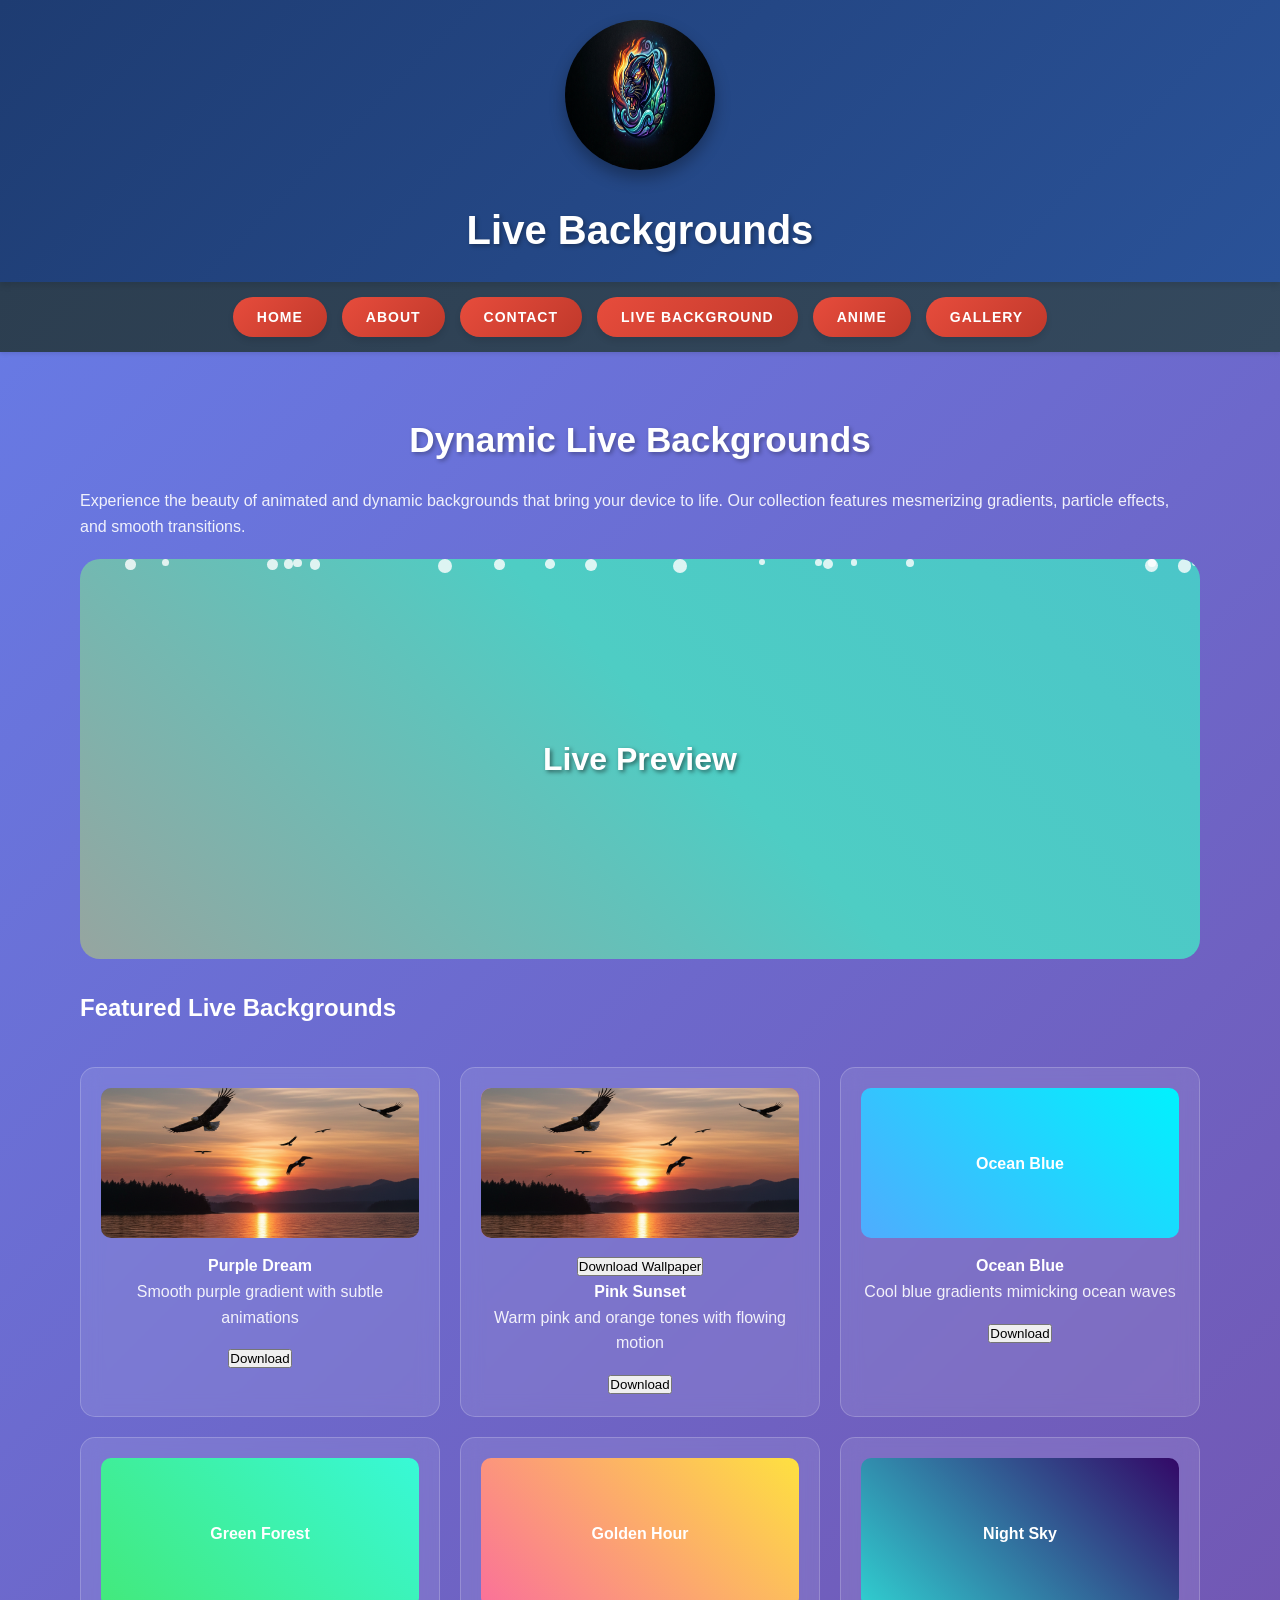
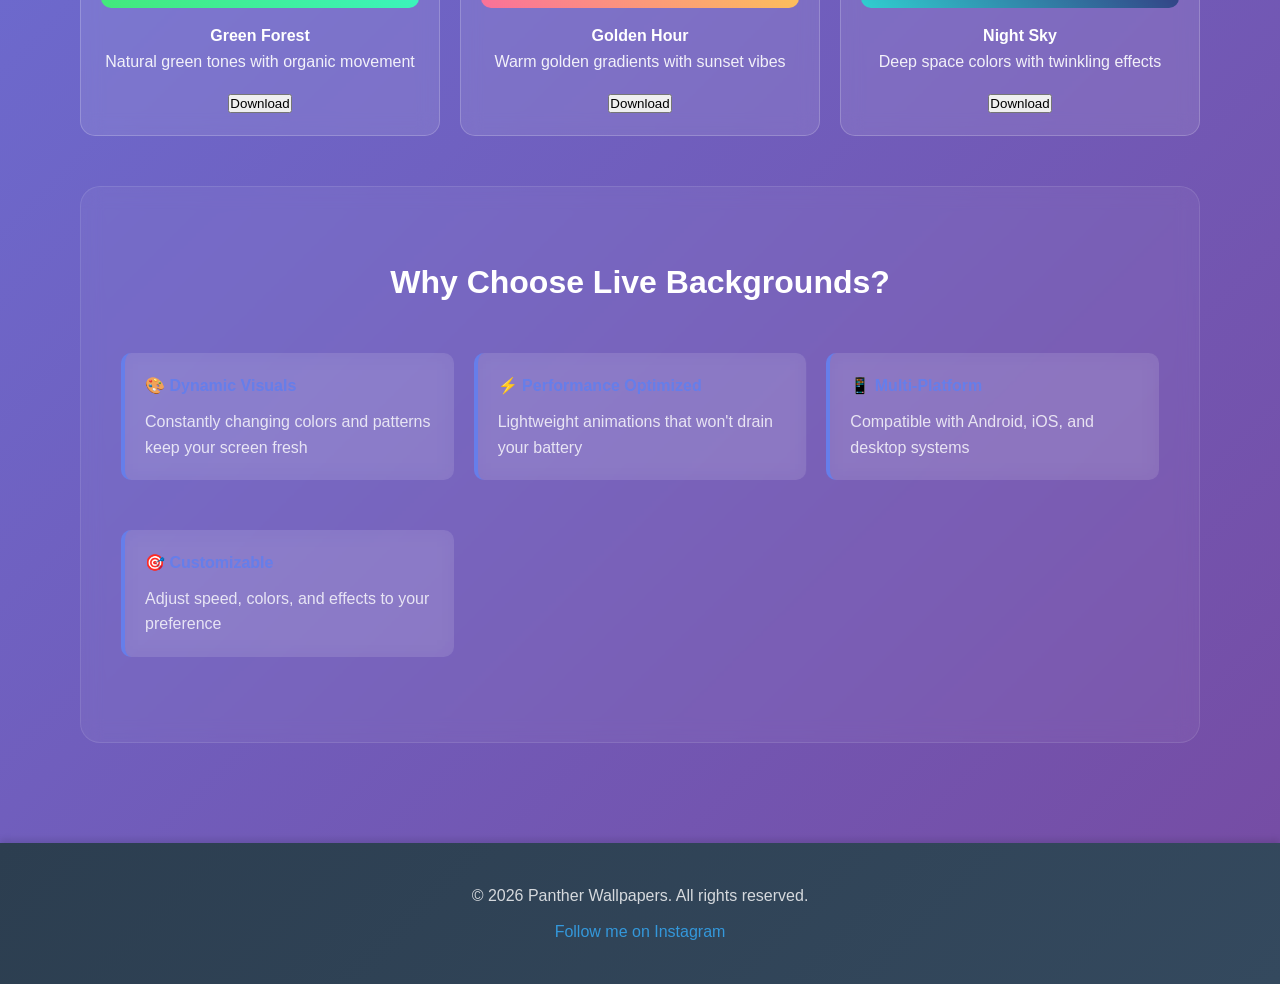
==== live-background.html @ 1495b63b "Initial commit: Panther Wallpaper Website with real images" ====
<!DOCTYPE html>
<html lang="en">
<head>
    <meta charset="UTF-8">
    <meta name="viewport" content="width=device-width, initial-scale=1.0">
    <title>Live Backgrounds - Panther Wallpapers</title>
    <link href="style.css" rel="stylesheet">
    <style>
        .live-demo {
            background: linear-gradient(45deg, #ff6b6b, #4ecdc4, #45b7d1, #96ceb4);
            background-size: 400% 400%;
            animation: gradientShift 15s ease infinite;
            height: 400px;
            border-radius: 20px;
            display: flex;
            align-items: center;
            justify-content: center;
            margin: 20px 0;
            position: relative;
            overflow: hidden;
        }
        
        @keyframes gradientShift {
            0% { background-position: 0% 50%; }
            50% { background-position: 100% 50%; }
            100% { background-position: 0% 50%; }
        }
        
        .particles {
            position: absolute;
            width: 100%;
            height: 100%;
            overflow: hidden;
        }
        
        .particle {
            position: absolute;
            background: rgba(255, 255, 255, 0.8);
            border-radius: 50%;
            animation: float 6s infinite ease-in-out;
        }
        
        @keyframes float {
            0%, 100% { transform: translateY(0) rotate(0deg); opacity: 0; }
            10% { opacity: 1; }
            90% { opacity: 1; }
            100% { transform: translateY(-100px) rotate(360deg); opacity: 0; }
        }
        
        .demo-text {
            color: white;
            font-size: 2em;
            font-weight: bold;
            text-shadow: 2px 2px 4px rgba(0, 0, 0, 0.5);
            z-index: 10;
            position: relative;
        }
        
        .background-grid {
            display: grid;
            grid-template-columns: repeat(auto-fit, minmax(300px, 1fr));
            gap: 20px;
            margin-top: 40px;
        }
        
        .background-card {
            background: rgba(255, 255, 255, 0.1);
            backdrop-filter: blur(10px);
            border-radius: 15px;
            padding: 20px;
            text-align: center;
            transition: transform 0.3s ease, box-shadow 0.3s ease;
            border: 1px solid rgba(255, 255, 255, 0.2);
        }
        
        .background-card:hover {
            transform: translateY(-5px);
            box-shadow: 0 10px 30px rgba(0, 0, 0, 0.2);
        }
        
        .preview-box {
            height: 150px;
            border-radius: 10px;
            margin-bottom: 15px;
            display: flex;
            align-items: center;
            justify-content: center;
            color: white;
            font-weight: bold;
        }
        
        .gradient-1 { background: linear-gradient(45deg, #667eea, #764ba2); }
        .gradient-2 { background: linear-gradient(45deg, #f093fb, #f5576c); }
        .gradient-3 { background: linear-gradient(45deg, #4facfe, #00f2fe); }
        .gradient-4 { background: linear-gradient(45deg, #43e97b, #38f9d7); }
        .gradient-5 { background: linear-gradient(45deg, #fa709a, #fee140); }
        .gradient-6 { background: linear-gradient(45deg, #30cfd0, #330867); }
    </style>
</head>
<body>
<header>
    <div class="logo">    
       <img src="pantherlogo.png" height="150" width="150" alt="Panther Wallpapers Logo">
    </div>
    <h1>Live Backgrounds</h1>
</header>
<nav>
    <div class="nav-container">
        <button><a href="index.html">Home</a></button>
        <button><a href="about.html">About</a></button> 
        <button><a href="contact.html">Contact</a></button> 
        <button><a href="live-background.html">Live Background</a></button> 
        <button><a href="anime.html">Anime</a></button> 
        <button><a href="gallery.html">Gallery</a></button> 
    </div>
</nav>
<main>
    <section class="live-section">
        <div class="live-content">
            <h2>Dynamic Live Backgrounds</h2>
            <p>Experience the beauty of animated and dynamic backgrounds that bring your device to life. Our collection features mesmerizing gradients, particle effects, and smooth transitions.</p>
            
            <div class="live-demo">
                <div class="particles" id="particles"></div>
                <div class="demo-text">Live Preview</div>
            </div>
            
            <h3>Featured Live Backgrounds</h3>
            <div class="background-grid">
                <div class="background-card">
                    <div class="preview-box gradient-1">
                        <img src="Gemini_Generated_Image_t1hvyxt1hvyxt1hv.png" alt="Purple Dream" style="width: 100%; height: 100%; object-fit: cover; border-radius: 10px;">
                    </div>
                    <h4>Purple Dream</h4>
                    <p>Smooth purple gradient with subtle animations</p>
                    <button class="download-btn">Download</button>
                </div>
                
                <div class="background-card">
                    <div class="preview-box gradient-2">
                        <img src="Gemini_Generated_Image_t1hvyxt1hvyxt1hv.png" alt="Pink Sunset" style="width: 100%; height: 100%; object-fit: cover; border-radius: 10px;">
                    </div>
                    <a href="kevin (11).jpg" download="kevin_berthrand">
  <button>Download Wallpaper</button>
</a>
                    <h4>Pink Sunset</h4>
                    <p>Warm pink and orange tones with flowing motion</p>
                    <button class="download-btn">Download</button>
                </div>
                
                <div class="background-card">
                    <div class="preview-box gradient-3">Ocean Blue</div>
                    <h4>Ocean Blue</h4>
                    <p>Cool blue gradients mimicking ocean waves</p>
                    <button class="download-btn">Download</button>
                </div>
                
                <div class="background-card">
                    <div class="preview-box gradient-4">Green Forest</div>
                    <h4>Green Forest</h4>
                    <p>Natural green tones with organic movement</p>
                    <button class="download-btn">Download</button>
                </div>
                
                <div class="background-card">
                    <div class="preview-box gradient-5">Golden Hour</div>
                    <h4>Golden Hour</h4>
                    <p>Warm golden gradients with sunset vibes</p>
                    <button class="download-btn">Download</button>
                </div>
                
                <div class="background-card">
                    <div class="preview-box gradient-6">Night Sky</div>
                    <h4>Night Sky</h4>
                    <p>Deep space colors with twinkling effects</p>
                    <button class="download-btn">Download</button>
                </div>
            </div>
            
            <div class="features-section">
                <h3>Why Choose Live Backgrounds?</h3>
                <div class="features">
                    <div class="feature-item">
                        <h4>🎨 Dynamic Visuals</h4>
                        <p>Constantly changing colors and patterns keep your screen fresh</p>
                    </div>
                    <div class="feature-item">
                        <h4>⚡ Performance Optimized</h4>
                        <p>Lightweight animations that won't drain your battery</p>
                    </div>
                    <div class="feature-item">
                        <h4>📱 Multi-Platform</h4>
                        <p>Compatible with Android, iOS, and desktop systems</p>
                    </div>
                    <div class="feature-item">
                        <h4>🎯 Customizable</h4>
                        <p>Adjust speed, colors, and effects to your preference</p>
                    </div>
                </div>
            </div>
        </div>
    </section>
</main>
<footer>
    <p>&copy; 2026 Panther Wallpapers. All rights reserved.</p>
    <p><img src><a href="https://www.instagram.com/kevin_berthrand" target="_blank">Follow me on Instagram</a></p>
</footer>

<script>
// Create floating particles
function createParticles() {
    const particlesContainer = document.getElementById('particles');
    const particleCount = 20;
    
    for (let i = 0; i < particleCount; i++) {
        const particle = document.createElement('div');
        particle.className = 'particle';
        particle.style.width = Math.random() * 10 + 5 + 'px';
        particle.style.height = particle.style.width;
        particle.style.left = Math.random() * 100 + '%';
        particle.style.animationDelay = Math.random() * 6 + 's';
        particle.style.animationDuration = (Math.random() * 3 + 3) + 's';
        particlesContainer.appendChild(particle);
    }
}

// Add download functionality
document.querySelectorAll('.download-btn').forEach(btn => {
    btn.addEventListener('click', function(e) {
        e.preventDefault();
        e.stopPropagation();
        const card = this.closest('.background-card');
        const img = card.querySelector('img');
        if (img && img.src) {
            // Open image in new tab
            window.open(img.src, '_blank');
            // Show notification
            const notification = document.createElement('div');
            notification.style.cssText = `
                position: fixed;
                top: 20px;
                right: 20px;
                background: linear-gradient(135deg, #667eea, #764ba2);
                color: white;
                padding: 15px 25px;
                border-radius: 10px;
                font-weight: bold;
                z-index: 10000;
                box-shadow: 0 10px 30px rgba(0, 0, 0, 0.3);
                animation: slideIn 0.3s ease;
            `;
            notification.textContent = 'Image opened - Right-click to save';
            document.body.appendChild(notification);
            setTimeout(() => {
                notification.style.animation = 'slideOut 0.3s ease';
                setTimeout(() => document.body.removeChild(notification), 300);
            }, 3000);
        }
    });
});

// Initialize particles on page load
createParticles();
</script>
<script src="real-wallpapers.js"></script>
</body>
</html>
---- style.css ----
.ig-button {
  background: linear-gradient(45deg, #f09433, #e6683c, #dc2743, #cc2366, #bc1888);
  color: white;
  padding: 10px 20px;
  text-decoration: none;
  border-radius: 5px;
  font-weight: bold;
  display: inline-block;
}

.ig-button:hover {
  opacity: 0.8;
}
* {
    margin: 0;
    padding: 0;
    box-sizing: border-box;
}

body {
    font-family: 'Arial', sans-serif;
    line-height: 1.6;
    background: linear-gradient(135deg, #667eea 0%, #764ba2 100%);
    min-height: 100vh;
}

header {
    background: linear-gradient(135deg, #1e3c72 0%, #2a5298 100%);
    padding: 20px;
    text-align: center;
    box-shadow: 0 4px 6px rgba(0, 0, 0, 0.1);
    position: relative;
    overflow: hidden;
}

header::before {
    content: '';
    position: absolute;
    top: 0;
    left: -100%;
    width: 100%;
    height: 100%;
    background: linear-gradient(90deg, transparent, rgba(255, 255, 255, 0.2), transparent);
    animation: shimmer 3s infinite;
}

@keyframes shimmer {
    0% { left: -100%; }
    100% { left: 100%; }
}

.logo {
    margin-bottom: 20px;
}

.logo img {
    border-radius: 50%;
    box-shadow: 0 8px 16px rgba(0, 0, 0, 0.3);
    transition: transform 0.3s ease, box-shadow 0.3s ease;
}

.logo img:hover {
    transform: scale(1.1) rotate(5deg);
    box-shadow: 0 12px 24px rgba(0, 0, 0, 0.4);
}

header h1 {
    color: white;
    font-size: 2.5em;
    text-shadow: 2px 2px 4px rgba(0, 0, 0, 0.3);
    margin-top: 10px;
    animation: fadeInUp 1s ease-out;
}

@keyframes fadeInUp {
    from {
        opacity: 0;
        transform: translateY(30px);
    }
    to {
        opacity: 1;
        transform: translateY(0);
    }
}

nav {
    background: linear-gradient(135deg, #2c3e50 0%, #34495e 100%);
    padding: 15px;
    text-align: center;
    box-shadow: 0 2px 4px rgba(0, 0, 0, 0.1);
}

.nav-container {
    display: flex;
    justify-content: center;
    gap: 15px;
    flex-wrap: wrap;
}

nav button {
    background: linear-gradient(135deg, #e74c3c 0%, #c0392b 100%);
    border: none;
    padding: 12px 24px;
    border-radius: 25px;
    cursor: pointer;
    transition: all 0.3s ease;
    box-shadow: 0 4px 6px rgba(0, 0, 0, 0.1);
    position: relative;
    overflow: hidden;
}

nav button::before {
    content: '';
    position: absolute;
    top: 50%;
    left: 50%;
    width: 0;
    height: 0;
    background: rgba(255, 255, 255, 0.3);
    border-radius: 50%;
    transform: translate(-50%, -50%);
    transition: width 0.6s, height 0.6s;
}

nav button:hover::before {
    width: 300px;
    height: 300px;
}

nav button:hover {
    transform: translateY(-2px);
    box-shadow: 0 6px 12px rgba(0, 0, 0, 0.2);
    background: linear-gradient(135deg, #c0392b 0%, #a93226 100%);
}

nav button a {
    color: white;
    text-decoration: none;
    font-weight: bold;
    font-size: 14px;
    position: relative;
    z-index: 1;
    text-transform: uppercase;
    letter-spacing: 1px;
}

main {
    padding: 40px 20px;
    max-width: 1200px;
    margin: 0 auto;
}

.hero {
    text-align: center;
    background: rgba(255, 255, 255, 0.1);
    backdrop-filter: blur(10px);
    padding: 60px 40px;
    border-radius: 20px;
    box-shadow: 0 8px 32px rgba(0, 0, 0, 0.1);
    border: 1px solid rgba(255, 255, 255, 0.2);
}

.hero h2 {
    color: white;
    font-size: 3em;
    margin-bottom: 20px;
    text-shadow: 2px 2px 4px rgba(0, 0, 0, 0.3);
    animation: pulse 2s infinite;
}

@keyframes pulse {
    0%, 100% { transform: scale(1); }
    50% { transform: scale(1.05); }
}

.hero p {
    color: rgba(255, 255, 255, 0.9);
    font-size: 1.2em;
    margin-bottom: 30px;
}

footer {
    background: linear-gradient(135deg, #2c3e50 0%, #34495e 100%);
    color: white;
    text-align: center;
    padding: 30px 20px;
    margin-top: 40px;
    box-shadow: 0 -4px 6px rgba(0, 0, 0, 0.1);
}

footer p {
    margin: 10px 0;
    color: rgba(255, 255, 255, 0.8);
}

footer a {
    color: #3498db;
    text-decoration: none;
    transition: color 0.3s ease;
}

footer a:hover {
    color: #2980b9;
    text-decoration: underline;
}

/* Responsive Design */
@media (max-width: 768px) {
    header h1 {
        font-size: 2em;
    }
    
    .nav-container {
        flex-direction: column;
        align-items: center;
    }
    
    nav button {
        width: 200px;
        margin: 5px 0;
    }
    
    .hero {
        padding: 40px 20px;
    }
    
    .hero h2 {
        font-size: 2em;
    }
}

@media (max-width: 480px) {
    .logo img {
        height: 100px;
        width: 100px;
    }
    
    header h1 {
        font-size: 1.5em;
    }
    
    .hero h2 {
        font-size: 1.8em;
    }
}

/* Additional styles for new pages */
.about-section, .contact-section, .live-section, .anime-section, .gallery-section {
    max-width: 1200px;
    margin: 0 auto;
    padding: 20px;
}

.about-content, .contact-content, .live-content, .anime-content {
    color: white;
}

.about-content h2, .contact-content h2, .live-content h2, .anime-content h2 {
    color: white;
    font-size: 2.2em;
    margin-bottom: 20px;
    text-align: center;
    text-shadow: 2px 2px 4px rgba(0, 0, 0, 0.3);
}

.about-content h3, .contact-content h3, .live-content h3, .anime-content h3 {
    color: white;
    font-size: 1.5em;
    margin: 30px 0 15px 0;
}

.about-content p, .contact-content p, .live-content p, .anime-content p {
    color: rgba(255, 255, 255, 0.9);
    line-height: 1.6;
    margin-bottom: 15px;
}

.features {
    display: grid;
    grid-template-columns: repeat(auto-fit, minmax(250px, 1fr));
    gap: 20px;
    margin: 30px 0;
}

.feature-card {
    background: rgba(255, 255, 255, 0.1);
    backdrop-filter: blur(10px);
    border-radius: 15px;
    padding: 25px;
    text-align: center;
    transition: transform 0.3s ease, box-shadow 0.3s ease;
    border: 1px solid rgba(255, 255, 255, 0.2);
}

.feature-card:hover {
    transform: translateY(-5px);
    box-shadow: 0 10px 30px rgba(0, 0, 0, 0.2);
}

.feature-card h3 {
    color: #667eea;
    margin-bottom: 15px;
    font-size: 1.3em;
}

.feature-card p {
    color: rgba(255, 255, 255, 0.8);
    margin: 0;
}

.benefits {
    list-style: none;
    padding: 0;
}

.benefits li {
    background: rgba(255, 255, 255, 0.1);
    margin: 10px 0;
    padding: 15px;
    border-radius: 10px;
    color: rgba(255, 255, 255, 0.9);
    border-left: 4px solid #667eea;
}

.contact-methods {
    display: grid;
    grid-template-columns: repeat(auto-fit, minmax(300px, 1fr));
    gap: 25px;
    margin: 30px 0;
}

.contact-card {
    background: rgba(255, 255, 255, 0.1);
    backdrop-filter: blur(10px);
    border-radius: 15px;
    padding: 25px;
    text-align: center;
    transition: transform 0.3s ease;
    border: 1px solid rgba(255, 255, 255, 0.2);
}

.contact-card:hover {
    transform: translateY(-5px);
}

.contact-card h3 {
    color: #667eea;
    margin-bottom: 15px;
}

.contact-link {
    color: #3498db;
    text-decoration: none;
    font-weight: bold;
    font-size: 1.1em;
}

.contact-link:hover {
    color: #2980b9;
    text-decoration: underline;
}

.contact-form {
    background: rgba(255, 255, 255, 0.1);
    backdrop-filter: blur(10px);
    border-radius: 15px;
    padding: 30px;
    margin: 30px 0;
    border: 1px solid rgba(255, 255, 255, 0.2);
}

.form-group {
    margin-bottom: 20px;
}

.form-group label {
    display: block;
    color: white;
    margin-bottom: 8px;
    font-weight: bold;
}

.form-group input,
.form-group select,
.form-group textarea {
    width: 100%;
    padding: 12px;
    border: 2px solid rgba(255, 255, 255, 0.3);
    border-radius: 8px;
    background: rgba(255, 255, 255, 0.1);
    color: white;
    font-size: 16px;
    transition: border-color 0.3s ease;
}

.form-group input:focus,
.form-group select:focus,
.form-group textarea:focus {
    outline: none;
    border-color: #667eea;
    background: rgba(255, 255, 255, 0.15);
}

.form-group option {
    background: #333;
    color: white;
}

.submit-btn {
    background: linear-gradient(135deg, #667eea, #764ba2);
    color: white;
    border: none;
    padding: 15px 30px;
    border-radius: 25px;
    cursor: pointer;
    font-weight: bold;
    font-size: 1.1em;
    transition: all 0.3s ease;
    width: 100%;
}

.submit-btn:hover {
    transform: scale(1.05);
    box-shadow: 0 10px 30px rgba(0, 0, 0, 0.3);
}

.faq-section {
    margin-top: 40px;
}

.faq-item {
    background: rgba(255, 255, 255, 0.1);
    backdrop-filter: blur(10px);
    border-radius: 10px;
    padding: 20px;
    margin: 15px 0;
    border-left: 4px solid #667eea;
}

.faq-item h4 {
    color: #667eea;
    margin-bottom: 10px;
}

.faq-item p {
    color: rgba(255, 255, 255, 0.8);
    margin: 0;
}

.feature-item {
    background: rgba(255, 255, 255, 0.1);
    backdrop-filter: blur(10px);
    border-radius: 10px;
    padding: 20px;
    margin: 15px 0;
    border-left: 4px solid #667eea;
}

.feature-item h4 {
    color: #667eea;
    margin-bottom: 10px;
}

.feature-item p {
    color: rgba(255, 255, 255, 0.8);
    margin: 0;
}

.features-section {
    margin-top: 50px;
    background: rgba(255, 255, 255, 0.05);
    backdrop-filter: blur(10px);
    border-radius: 20px;
    padding: 40px;
    border: 1px solid rgba(255, 255, 255, 0.1);
}

.features-section h3 {
    color: white;
    text-align: center;
    font-size: 2em;
    margin-bottom: 30px;
}

/* Responsive adjustments for new pages */
@media (max-width: 768px) {
    .features {
        grid-template-columns: 1fr;
    }
    
    .contact-methods {
        grid-template-columns: 1fr;
    }
    
    .about-content h2,
    .contact-content h2,
    .live-content h2,
    .anime-content h2 {
        font-size: 1.8em;
    }
}
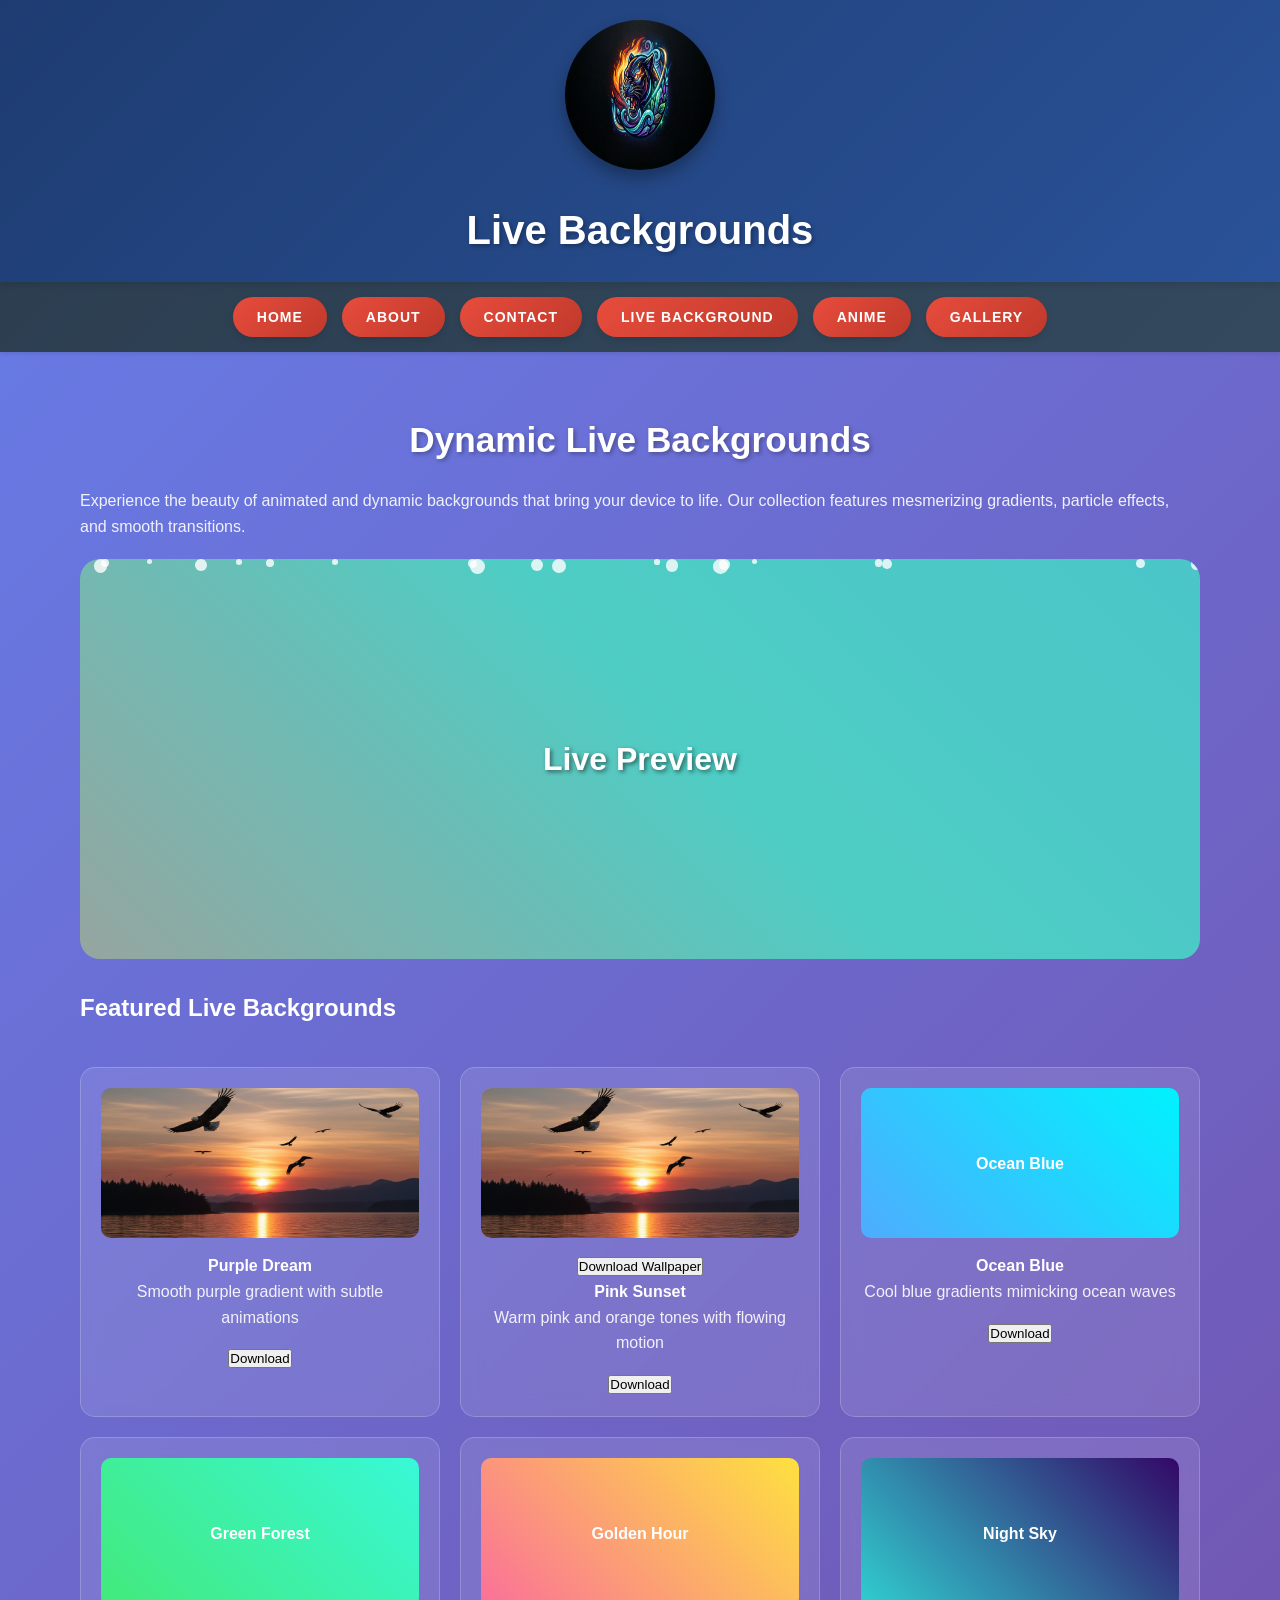
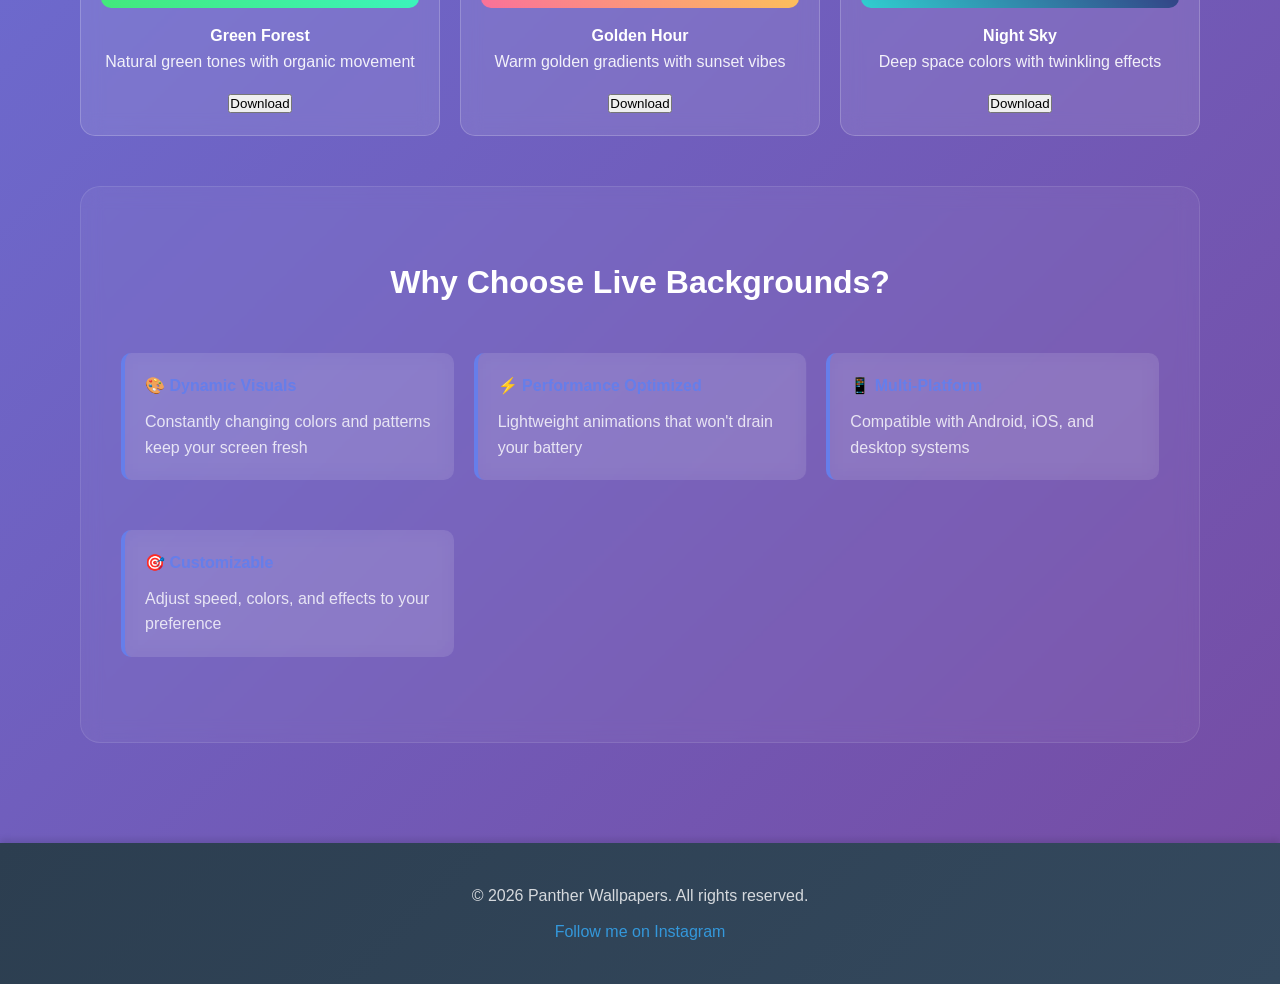
==== commit ee3d085c: "Update live-background.html" ====
--- a/live-background.html
+++ b/live-background.html
@@ -203,7 +203,7 @@
 </main>
 <footer>
     <p>&copy; 2026 Panther Wallpapers. All rights reserved.</p>
-    <p><img src><a href="https://www.instagram.com/kevin_berthrand" target="_blank">Follow me on Instagram</a></p>
+    <p><img src=""><a href="https://www.instagram.com/kevin_berthrand" target="_blank">Follow me on Instagram</a></p>
 </footer>
 
 <script>
